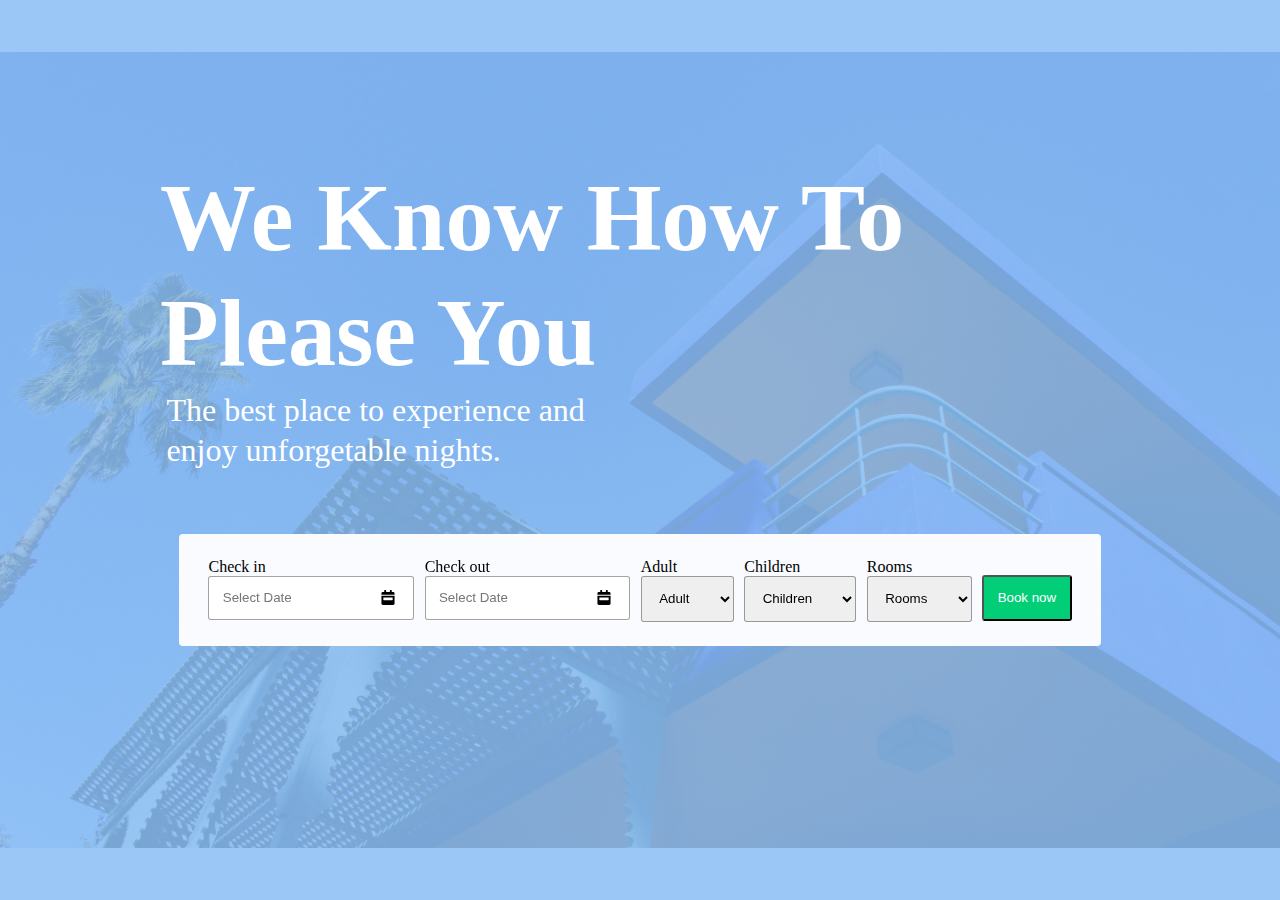
==== index.html @ 75703fc4 "design banner" ====
<!DOCTYPE html>
<html lang="en">
<head>
  <meta charset="UTF-8">
  <meta name="viewport" content="width=device-width, initial-scale=1.0">
  <link rel="stylesheet" href="css/reset.css">
  <link rel="stylesheet" href="css/navigation.css">
  <link rel="stylesheet" href="css/landing-page.css">
  <link rel="stylesheet" href="css/footer.css">
  <title>HNG | TUNZ hotel and Resort</title>
</head>
<body>

  <header>
    <!-- build the navigation here -->
    <!-- write all css in navigation.css -->
  </header>
  
  <main>
    <!-- build the main page here -->
    <!-- write all css in landing-page.css -->
    <div class="wrapper">
      <section id="banner">
        <div class="wrapper banner-wrapper">
          <div class="intro">
            <p>We Know How To <br>Please You</p>
            <p>The best place to experience and <br> 
enjoy unforgetable nights.</p>
          </div>
          <div class="banner-booking">
            <form action="">
              <div class="input">
                <label for="check-in">Check in</label>
                <input id="check-in" type="text" placeholder="Select Date" onfocus="(this.type='date')"/>
                <svg aria-hidden="true" focusable="false" data-prefix="fas" data-icon="calendar-week" class="input-svg svg-inline--fa fa-calendar-week fa-w-14" role="img" xmlns="http://www.w3.org/2000/svg" viewBox="0 0 448 512"><path fill="currentColor" d="M0 464c0 26.5 21.5 48 48 48h352c26.5 0 48-21.5 48-48V192H0v272zm64-192c0-8.8 7.2-16 16-16h288c8.8 0 16 7.2 16 16v64c0 8.8-7.2 16-16 16H80c-8.8 0-16-7.2-16-16v-64zM400 64h-48V16c0-8.8-7.2-16-16-16h-32c-8.8 0-16 7.2-16 16v48H160V16c0-8.8-7.2-16-16-16h-32c-8.8 0-16 7.2-16 16v48H48C21.5 64 0 85.5 0 112v48h448v-48c0-26.5-21.5-48-48-48z"></path></svg>
              </div>
              <div class="input">
                <label for="check-out">Check out</label>
                <input id="check-out" type="text" placeholder="Select Date" onfocus="(this.type='date')"/>
                <svg aria-hidden="true" focusable="false" data-prefix="fas" data-icon="calendar-week" class="input-svg svg-inline--fa fa-calendar-week fa-w-14" role="img" xmlns="http://www.w3.org/2000/svg" viewBox="0 0 448 512"><path fill="currentColor" d="M0 464c0 26.5 21.5 48 48 48h352c26.5 0 48-21.5 48-48V192H0v272zm64-192c0-8.8 7.2-16 16-16h288c8.8 0 16 7.2 16 16v64c0 8.8-7.2 16-16 16H80c-8.8 0-16-7.2-16-16v-64zM400 64h-48V16c0-8.8-7.2-16-16-16h-32c-8.8 0-16 7.2-16 16v48H160V16c0-8.8-7.2-16-16-16h-32c-8.8 0-16 7.2-16 16v48H48C21.5 64 0 85.5 0 112v48h448v-48c0-26.5-21.5-48-48-48z"></path></svg>
              </div>
              <div>
                <label for="adult">Adult</label>
                <select name="adult" id="adult">
                  <option value="Adult">Adult</option>
                </select>
              </div>
              <div>
                <label for="children">Children</label>
                <select name="children" id="children">
                  <option value="children">Children</option>
                </select>
              </div>
              <div>
                <label for="rooms">Rooms</label>
                <select name="rooms" id="rooms">
                  <option value="rooms">Rooms</option>
                </select>
              </div>
              <div class="button">
                <button>Book now</button>
              </div>
            </form>
          </div>
        </div>
      </section>
    </div>
  </main>

  <footer>
    <!-- build the footer here -->
    <!-- write all css in footer.css -->
  </footer>

  <script src="js/index.js"></script>
</body>
</html>
---- css/landing-page.css ----
* {
	padding: 0;
	margin: 0;
	box-sizing: border-box;
}

#banner {
	width: 100%;
	height: 100vh;
	background: linear-gradient( rgba(55, 144, 236, 0.5), rgba(55, 144, 236, 0.5) ), url(../images/home-banner.png);
	background-size: 100%;
	background-position: center;
	background-repeat: no-repeat;
	padding: 4em
}

.intro p:first-child {
	font-family: Eksell Display;
	font-style: normal;
	font-weight: 550;
	font-size: 96px;
	line-height: 115px;
	color: #FFFFFF;
	margin: 1em 0 0 1em;
}

.intro p:last-child {
	font-family: Cera Pro;
	font-style: normal;
	font-weight: 500;
	font-size: 32px;
	line-height: 40px;
	color: #FFFFFF;
	margin: 0 0 0 3.2em;
}

.banner-booking {
	width: 80%;
	margin: 4em auto;
	background: #fff;
	padding: 1.5em;
	background: #F9FBFF;
	backdrop-filter: blur(11px);
	/* Note: backdrop-filter has minimal browser support */
	border-radius: 4px;
}

.banner-booking form {
	display: flex;
	justify-content: space-around;
}

label {
	display: block;
}
select,
input {
	display: inline-block;
	border: 1px solid rgba(0, 0, 0, 0.36);
	backdrop-filter: blur(11px);
	/* Note: backdrop-filter has minimal browser support */
	border-radius: 3px;
	padding: 1em;
}

select {
	padding-right: 2em;
}

.input {
	position: relative;	
}

.input-svg {
	width: 20px;
	height: 15px;
	position: absolute;
	top: 2em;
	right: 1em;
}

button {
	background: #02CE77;
	border-radius: 3px;
	padding: 1em;
	color: #fff;
}

.button {
	align-self: center;
	position: relative;
	top: 0.5em;

}
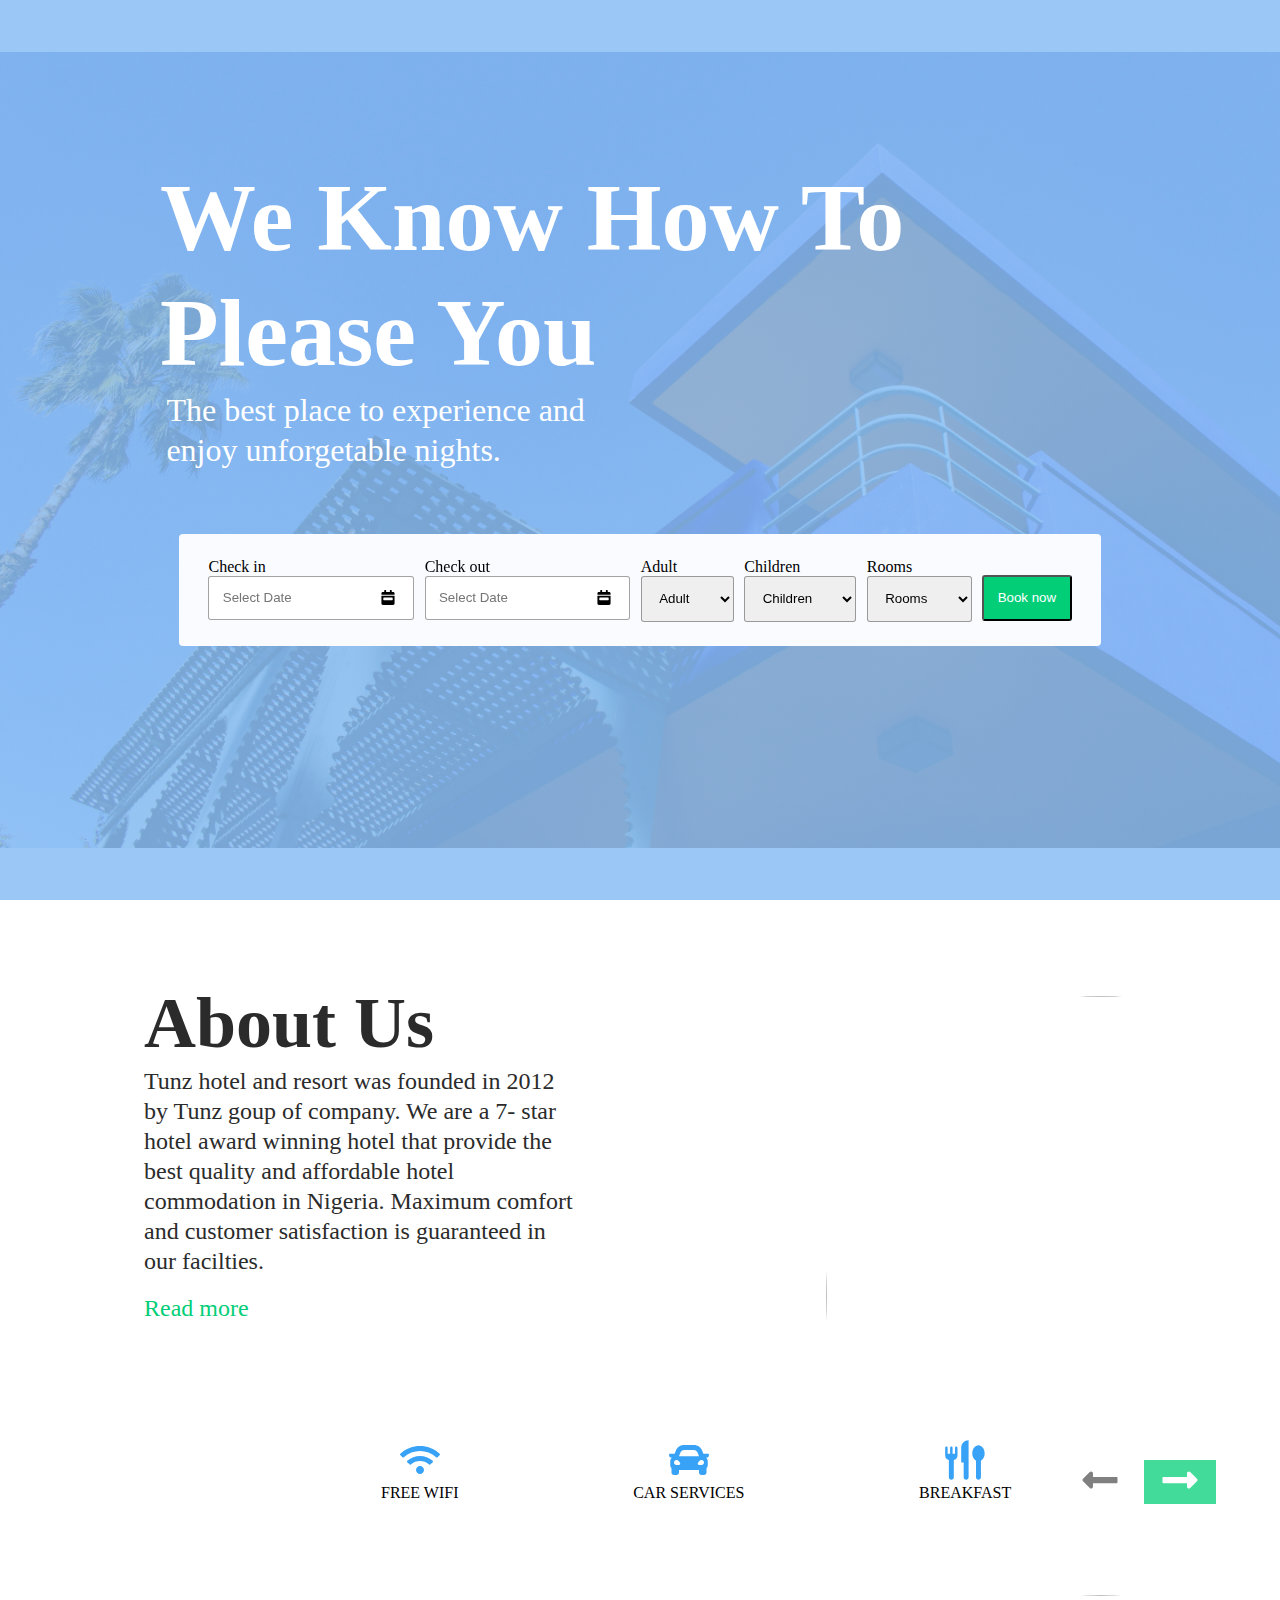
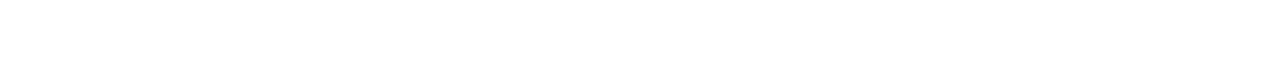
==== commit 11c5906e: "add about section" ====
--- a/index.html
+++ b/index.html
@@ -64,6 +64,41 @@
           </div>
         </div>
       </section>
+      <section id="about">
+        <div class="about-wrapper">
+          <div class="about-text">
+            <h2>About Us</h2>
+            <p>Tunz hotel and resort was founded in 2012 by Tunz goup of company. We are a 7- star hotel award winning hotel that provide the best quality and affordable hotel commodation in Nigeria. Maximum comfort and customer satisfaction is guaranteed in our facilties.</p>
+            <a href="#">Read more</a>
+          </div>
+          <div class="about-image">
+            <img src="images/palm.png" alt="">
+            <span class="left">
+              <svg aria-hidden="true" focusable="false" data-prefix="fas" data-icon="long-arrow-alt-left" class="svg-inline--fa fa-long-arrow-alt-left fa-w-14" role="img" xmlns="http://www.w3.org/2000/svg" viewBox="0 0 448 512"><path fill="currentColor" d="M134.059 296H436c6.627 0 12-5.373 12-12v-56c0-6.627-5.373-12-12-12H134.059v-46.059c0-21.382-25.851-32.09-40.971-16.971L7.029 239.029c-9.373 9.373-9.373 24.569 0 33.941l86.059 86.059c15.119 15.119 40.971 4.411 40.971-16.971V296z"></path></svg>
+            </span>
+            <span class="right">
+              <svg aria-hidden="true" focusable="false" data-prefix="fas" data-icon="long-arrow-alt-right" class="svg-inline--fa fa-long-arrow-alt-right fa-w-14" role="img" xmlns="http://www.w3.org/2000/svg" viewBox="0 0 448 512"><path fill="currentColor" d="M313.941 216H12c-6.627 0-12 5.373-12 12v56c0 6.627 5.373 12 12 12h301.941v46.059c0 21.382 25.851 32.09 40.971 16.971l86.059-86.059c9.373-9.373 9.373-24.569 0-33.941l-86.059-86.059c-15.119-15.119-40.971-4.411-40.971 16.971V216z"></path></svg>
+            </span>
+          </div>
+          <div class="about-icons">
+            <div class="about-icon">
+              <svg xmlns="http://www.w3.org/2000/svg" viewBox="0 0 640 512"><path d="M634.91 154.88C457.74-8.99 182.19-8.93 5.09 154.88c-6.66 6.16-6.79 16.59-.35 22.98l34.24 33.97c6.14 6.1 16.02 6.23 22.4.38 145.92-133.68 371.3-133.71 517.25 0 6.38 5.85 16.26 5.71 22.4-.38l34.24-33.97c6.43-6.39 6.3-16.82-.36-22.98zM320 352c-35.35 0-64 28.65-64 64s28.65 64 64 64 64-28.65 64-64-28.65-64-64-64zm202.67-83.59c-115.26-101.93-290.21-101.82-405.34 0-6.9 6.1-7.12 16.69-.57 23.15l34.44 33.99c6 5.92 15.66 6.32 22.05.8 83.95-72.57 209.74-72.41 293.49 0 6.39 5.52 16.05 5.13 22.05-.8l34.44-33.99c6.56-6.46 6.33-17.06-.56-23.15z"/></svg>
+              <p>FREE WIFI</p>
+            </div>
+            <div class="about-icon">
+              <svg xmlns="http://www.w3.org/2000/svg" viewBox="0 0 512 512"><path d="M499.99 176h-59.87l-16.64-41.6C406.38 91.63 365.57 64 319.5 64h-127c-46.06 0-86.88 27.63-103.99 70.4L71.87 176H12.01C4.2 176-1.53 183.34.37 190.91l6 24C7.7 220.25 12.5 224 18.01 224h20.07C24.65 235.73 16 252.78 16 272v48c0 16.12 6.16 30.67 16 41.93V416c0 17.67 14.33 32 32 32h32c17.67 0 32-14.33 32-32v-32h256v32c0 17.67 14.33 32 32 32h32c17.67 0 32-14.33 32-32v-54.07c9.84-11.25 16-25.8 16-41.93v-48c0-19.22-8.65-36.27-22.07-48H494c5.51 0 10.31-3.75 11.64-9.09l6-24c1.89-7.57-3.84-14.91-11.65-14.91zm-352.06-17.83c7.29-18.22 24.94-30.17 44.57-30.17h127c19.63 0 37.28 11.95 44.57 30.17L384 208H128l19.93-49.83zM96 319.8c-19.2 0-32-12.76-32-31.9S76.8 256 96 256s48 28.71 48 47.85-28.8 15.95-48 15.95zm320 0c-19.2 0-48 3.19-48-15.95S396.8 256 416 256s32 12.76 32 31.9-12.8 31.9-32 31.9z"/></svg>
+              <p>CAR SERVICES</p>
+            </div>
+            <div class="about-icon">
+              <svg width="60" height="60" viewBox="0 0 60 60" fill="none" xmlns="http://www.w3.org/2000/svg">
+<path d="M16.9 9.65002C15.79 9.65002 15.05 10.76 15.05 11.5V20.75H11.35V11.5C11.35 10.39 10.61 9.65002 9.5 9.65002C8.39 9.65002 7.65 10.76 7.65 11.5V20.75H3.95V11.5C3.95 10.39 3.21 9.65002 2.1 9.65002C0.99 9.65002 0.25 10.76 0.25 11.5V23.71C0.25 27.04 2.84 29.63 5.8 30V55.9C5.8 58.12 7.28 59.6 9.5 59.6C11.72 59.6 13.2 58.12 13.2 55.9V30C16.16 29.63 18.75 27.04 18.75 23.71V11.5C18.75 10.76 18.01 9.65002 16.9 9.65002ZM24.3 11.5V33.7H28V55.9C28 58.12 29.48 59.6 31.7 59.6C33.92 59.6 35.4 58.12 35.4 55.9V0.400024C29.11 0.400024 24.3 5.21002 24.3 11.5ZM50.2 7.80002C45.02 7.80002 40.95 13.35 40.95 20.01C40.58 24.45 42.8 28.52 46.5 31.11V55.9C46.5 58.12 47.98 59.6 50.2 59.6C52.42 59.6 53.9 58.12 53.9 55.9V31.11C57.6 28.52 59.82 24.45 59.45 20.01C59.45 13.35 55.38 7.80002 50.2 7.80002Z" fill="#38A2F7"/>
+</svg>
+
+              <p>BREAKFAST</p>
+            </div>
+          </div>
+        </div>
+      </section>
     </div>
   </main>
 
--- a/css/landing-page.css
+++ b/css/landing-page.css
@@ -90,5 +90,102 @@
 	align-self: center;
 	position: relative;
 	top: 0.5em;
+}
 
+.about-wrapper {
+	padding: 2em;
+	display: grid;
+	grid-template-columns: 1fr 1fr 1fr
+}
+
+.about-text {
+	grid-column: 1/3;
+	padding: 3em;
+	width: 80%;
+	margin-left: 4em;
+}
+
+.about-text h2 {
+	font-family: Eksell Display;
+	font-style: normal;
+	font-weight: 550;
+	font-size: 72px;
+	line-height: 86px;
+	color: #2B2B2B;
+}
+
+.about-text p {
+	font-family: Cera Pro;
+	font-style: normal;
+	font-weight: 300;
+	font-size: 24px;
+	line-height: 30px;
+	color: #2B2B2B;
+	margin-bottom: 0.7em;
+}
+
+.about-text a {
+	font-family: Cera Pro;
+	font-style: normal;
+	font-weight: 500;
+	font-size: 24px;
+	line-height: 30px;
+	color: #02CE77;
+	text-decoration: none;
+}
+
+.about-image {
+	position: relative;
+}
+
+.about-image img {
+	border-radius: 50%;
+	position: relative;
+	right: -8em;
+	top: 4em;
+	width: 550px;
+	height: 600px;
+}
+
+.about-image span {
+	position: absolute;
+	bottom: 2em;
+	right: 2em;
+	color: #fff;
+}
+
+#about .left {
+	right: 7em;
+	background: rgba(255, 255, 255, 0.29);
+	padding: 0 1em;
+	color: rgba(43, 43, 43, 0.6);;
+}
+
+#about .right {
+	
+	background: rgba(2, 206, 119, 0.74);
+	padding: 0 1em;
+	
+}
+
+svg {
+	width: 40px;
+	height: 40px;
+}
+
+.about-icons {
+	display: flex;
+	width: 75%;
+	grid-column: 2/4;
+	z-index: 1;
+	justify-content: space-between;
+	position: relative;
+	bottom: 7em;
+	background: #fff;
+	padding: 1em;
+}
+
+.about-icon {
+	text-align: center;
+	fill: #38A2F7;
 }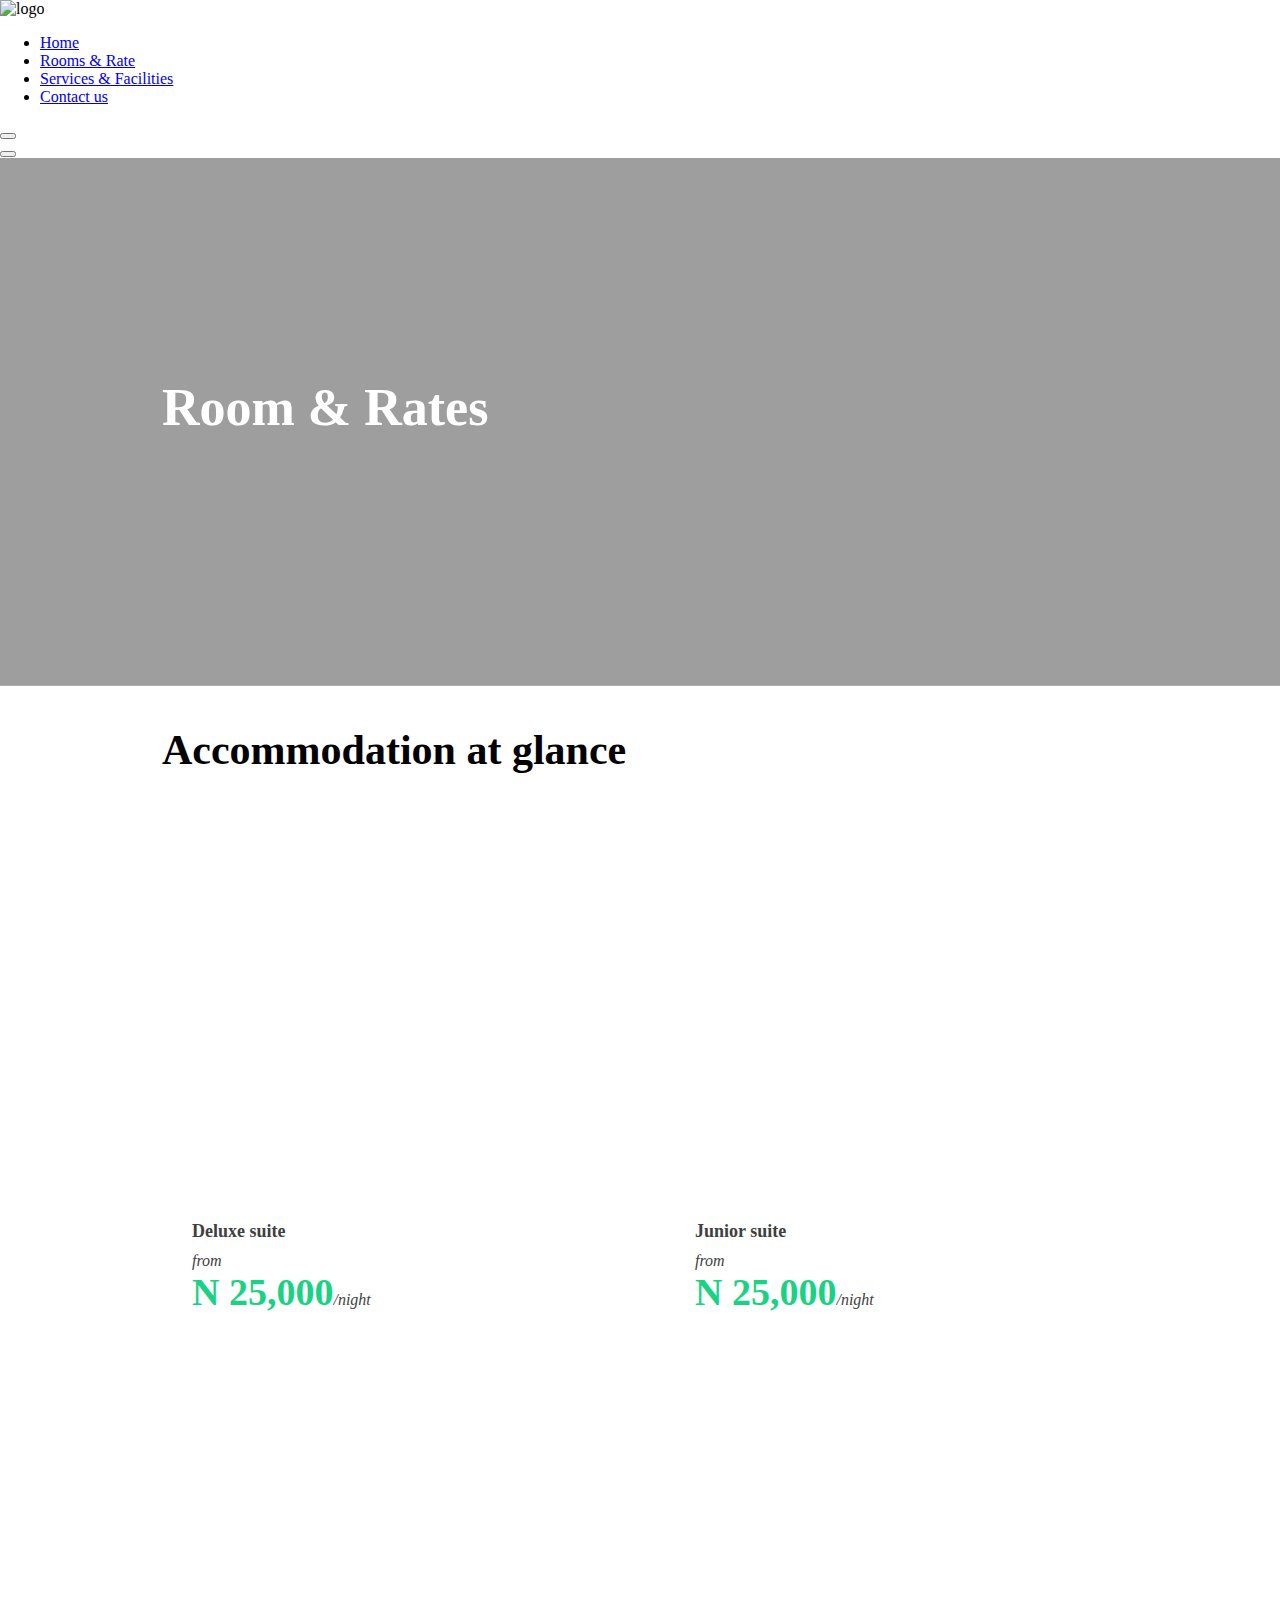
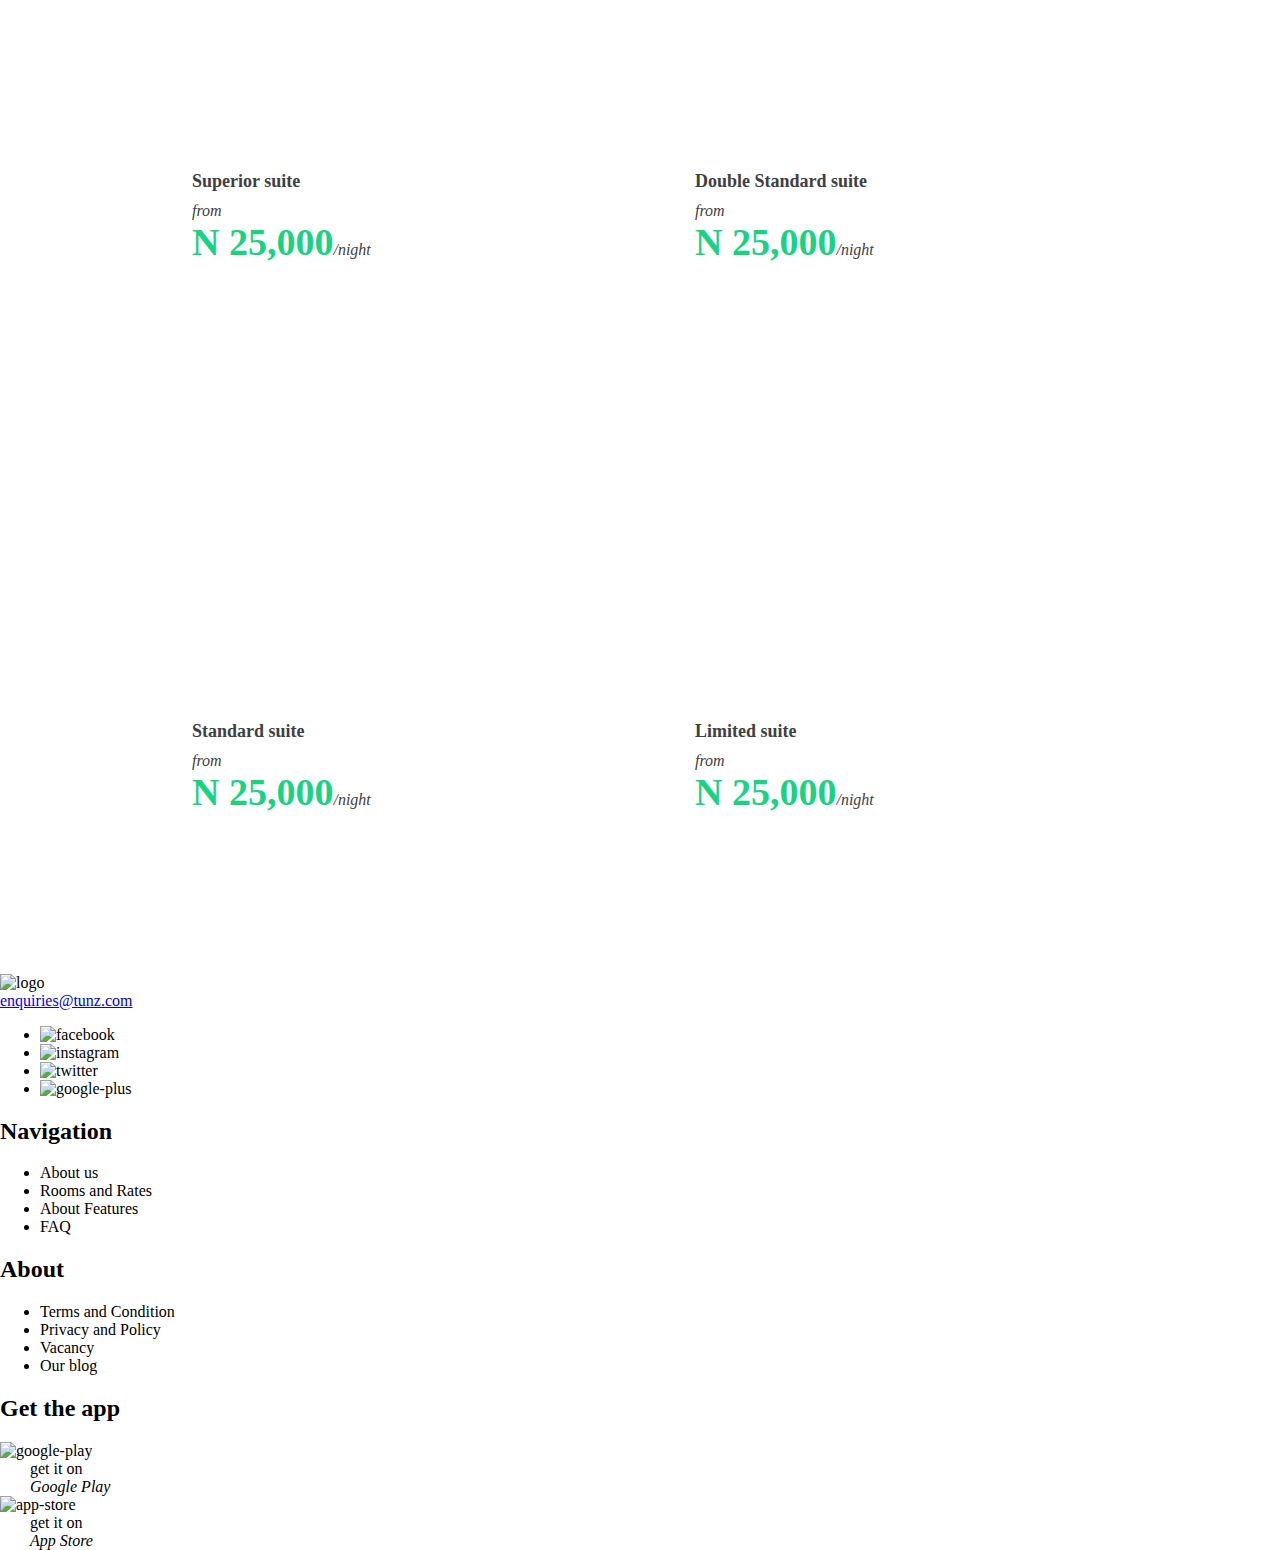
==== commit 4788d714: "Merge pull request #7 from kinkidycodes/kinkidy-room-page" ====
--- a/index.html
+++ b/index.html
@@ -1,112 +1,185 @@
 <!DOCTYPE html>
 <html lang="en">
-<head>
-  <meta charset="UTF-8">
-  <meta name="viewport" content="width=device-width, initial-scale=1.0">
-  <link rel="stylesheet" href="css/reset.css">
-  <link rel="stylesheet" href="css/navigation.css">
-  <link rel="stylesheet" href="css/landing-page.css">
-  <link rel="stylesheet" href="css/footer.css">
-  <title>HNG | TUNZ hotel and Resort</title>
-</head>
-<body>
+  <head>
+    <meta charset="UTF-8" />
+    <meta name="viewport" content="width=device-width, initial-scale=1.0" />
+    <link
+      rel="stylesheet"
+      href="https://cdnjs.cloudflare.com/ajax/libs/font-awesome/5.12.0-2/css/all.min.css"
+    />
+    <link rel="stylesheet" href="css/reset.css" />
+    <link rel="stylesheet" href="css/navigation.css" />
+    <link rel="stylesheet" href="css/landing-page.css" />
+    <link rel="stylesheet" href="css/footer.css" />
+    <title>HNG | TUNZ hotel and Resort</title>
+  </head>
+  <body>
+    <header>
+      <div class="header-navbar">
+        <div class="nav-logo-container">
+          <img src="/images//logo.svg" alt="logo" />
+        </div>
+        <nav class="navbar-nav">
+          <ul class="nav-ul">
+            <li class="nav-list">
+              <a href="#" class="nav-link active">Home</a>
+            </li>
+            <li class="nav-list">
+              <a href="#" class="nav-link">Rooms & Rate</a>
+            </li>
+            <li class="nav-list">
+              <a href="#" class="nav-link">Services & Facilities</a>
+            </li>
+            <li class="nav-list">
+              <a href="#" class="nav-link">Contact us</a>
+            </li>
+          </ul>
+        </nav>
+        <div class="toggle-btn-container">
+          <button class="toggle-btn">
+            <i class="fa fa-bars"></i>
+          </button>
+        </div>
+        <div class="close-mobile-nav-btn">
+          <button class="close-btn">
+            <i class="fa fa-times"></i>
+          </button>
+        </div>
+      </div>
+    </header>
 
-  <header>
-    <!-- build the navigation here -->
-    <!-- write all css in navigation.css -->
-  </header>
-  
-  <main>
-    <!-- build the main page here -->
-    <!-- write all css in landing-page.css -->
-    <div class="wrapper">
-      <section id="banner">
-        <div class="wrapper banner-wrapper">
-          <div class="intro">
-            <p>We Know How To <br>Please You</p>
-            <p>The best place to experience and <br> 
-enjoy unforgetable nights.</p>
+    <main>
+      <div class="banner">
+        <h1>Room & Rates</h1>
+      </div>
+      <div class="rooms">
+        <h2>Accommodation at glance</h2>
+        <div class="room-grid">
+          <div class="room1 room">
+            <div class="room-rate">
+              <h4>Deluxe suite</h4>
+              <p>from <span class="entypo-right-thin"></span></p>
+              <p class="price">N 25,000<span>/night</span></p>
+            </div>
           </div>
-          <div class="banner-booking">
-            <form action="">
-              <div class="input">
-                <label for="check-in">Check in</label>
-                <input id="check-in" type="text" placeholder="Select Date" onfocus="(this.type='date')"/>
-                <svg aria-hidden="true" focusable="false" data-prefix="fas" data-icon="calendar-week" class="input-svg svg-inline--fa fa-calendar-week fa-w-14" role="img" xmlns="http://www.w3.org/2000/svg" viewBox="0 0 448 512"><path fill="currentColor" d="M0 464c0 26.5 21.5 48 48 48h352c26.5 0 48-21.5 48-48V192H0v272zm64-192c0-8.8 7.2-16 16-16h288c8.8 0 16 7.2 16 16v64c0 8.8-7.2 16-16 16H80c-8.8 0-16-7.2-16-16v-64zM400 64h-48V16c0-8.8-7.2-16-16-16h-32c-8.8 0-16 7.2-16 16v48H160V16c0-8.8-7.2-16-16-16h-32c-8.8 0-16 7.2-16 16v48H48C21.5 64 0 85.5 0 112v48h448v-48c0-26.5-21.5-48-48-48z"></path></svg>
-              </div>
-              <div class="input">
-                <label for="check-out">Check out</label>
-                <input id="check-out" type="text" placeholder="Select Date" onfocus="(this.type='date')"/>
-                <svg aria-hidden="true" focusable="false" data-prefix="fas" data-icon="calendar-week" class="input-svg svg-inline--fa fa-calendar-week fa-w-14" role="img" xmlns="http://www.w3.org/2000/svg" viewBox="0 0 448 512"><path fill="currentColor" d="M0 464c0 26.5 21.5 48 48 48h352c26.5 0 48-21.5 48-48V192H0v272zm64-192c0-8.8 7.2-16 16-16h288c8.8 0 16 7.2 16 16v64c0 8.8-7.2 16-16 16H80c-8.8 0-16-7.2-16-16v-64zM400 64h-48V16c0-8.8-7.2-16-16-16h-32c-8.8 0-16 7.2-16 16v48H160V16c0-8.8-7.2-16-16-16h-32c-8.8 0-16 7.2-16 16v48H48C21.5 64 0 85.5 0 112v48h448v-48c0-26.5-21.5-48-48-48z"></path></svg>
-              </div>
-              <div>
-                <label for="adult">Adult</label>
-                <select name="adult" id="adult">
-                  <option value="Adult">Adult</option>
-                </select>
-              </div>
-              <div>
-                <label for="children">Children</label>
-                <select name="children" id="children">
-                  <option value="children">Children</option>
-                </select>
-              </div>
-              <div>
-                <label for="rooms">Rooms</label>
-                <select name="rooms" id="rooms">
-                  <option value="rooms">Rooms</option>
-                </select>
-              </div>
-              <div class="button">
-                <button>Book now</button>
-              </div>
-            </form>
+          <div class="room2 room">
+            <div class="room-rate">
+              <h4>Junior suite</h4>
+              <p>from <span class="entypo-right-thin"></span></p>
+              <p class="price">N 25,000<span>/night</span></p>
+            </div>
           </div>
-        </div>
-      </section>
-      <section id="about">
-        <div class="about-wrapper">
-          <div class="about-text">
-            <h2>About Us</h2>
-            <p>Tunz hotel and resort was founded in 2012 by Tunz goup of company. We are a 7- star hotel award winning hotel that provide the best quality and affordable hotel commodation in Nigeria. Maximum comfort and customer satisfaction is guaranteed in our facilties.</p>
-            <a href="#">Read more</a>
+          <div class="room3 room">
+            <div class="room-rate">
+              <h4>Superior suite</h4>
+              <p>from <span class="entypo-right-thin"></span></p>
+              <p class="price">N 25,000<span>/night</span></p>
+            </div>
           </div>
-          <div class="about-image">
-            <img src="images/palm.png" alt="">
-            <span class="left">
-              <svg aria-hidden="true" focusable="false" data-prefix="fas" data-icon="long-arrow-alt-left" class="svg-inline--fa fa-long-arrow-alt-left fa-w-14" role="img" xmlns="http://www.w3.org/2000/svg" viewBox="0 0 448 512"><path fill="currentColor" d="M134.059 296H436c6.627 0 12-5.373 12-12v-56c0-6.627-5.373-12-12-12H134.059v-46.059c0-21.382-25.851-32.09-40.971-16.971L7.029 239.029c-9.373 9.373-9.373 24.569 0 33.941l86.059 86.059c15.119 15.119 40.971 4.411 40.971-16.971V296z"></path></svg>
-            </span>
-            <span class="right">
-              <svg aria-hidden="true" focusable="false" data-prefix="fas" data-icon="long-arrow-alt-right" class="svg-inline--fa fa-long-arrow-alt-right fa-w-14" role="img" xmlns="http://www.w3.org/2000/svg" viewBox="0 0 448 512"><path fill="currentColor" d="M313.941 216H12c-6.627 0-12 5.373-12 12v56c0 6.627 5.373 12 12 12h301.941v46.059c0 21.382 25.851 32.09 40.971 16.971l86.059-86.059c9.373-9.373 9.373-24.569 0-33.941l-86.059-86.059c-15.119-15.119-40.971-4.411-40.971 16.971V216z"></path></svg>
-            </span>
+          <div class="room4 room">
+            <div class="room-rate">
+              <h4>Double Standard suite</h4>
+              <p>from <span class="entypo-right-thin"></span></p>
+              <p class="price">N 25,000<span>/night</span></p>
+            </div>
           </div>
-          <div class="about-icons">
-            <div class="about-icon">
-              <svg xmlns="http://www.w3.org/2000/svg" viewBox="0 0 640 512"><path d="M634.91 154.88C457.74-8.99 182.19-8.93 5.09 154.88c-6.66 6.16-6.79 16.59-.35 22.98l34.24 33.97c6.14 6.1 16.02 6.23 22.4.38 145.92-133.68 371.3-133.71 517.25 0 6.38 5.85 16.26 5.71 22.4-.38l34.24-33.97c6.43-6.39 6.3-16.82-.36-22.98zM320 352c-35.35 0-64 28.65-64 64s28.65 64 64 64 64-28.65 64-64-28.65-64-64-64zm202.67-83.59c-115.26-101.93-290.21-101.82-405.34 0-6.9 6.1-7.12 16.69-.57 23.15l34.44 33.99c6 5.92 15.66 6.32 22.05.8 83.95-72.57 209.74-72.41 293.49 0 6.39 5.52 16.05 5.13 22.05-.8l34.44-33.99c6.56-6.46 6.33-17.06-.56-23.15z"/></svg>
-              <p>FREE WIFI</p>
+          <div class="room5 room">
+            <div class="room-rate">
+              <h4>Standard suite</h4>
+              <p>from <span class="entypo-right-thin"></span></p>
+              <p class="price">N 25,000<span>/night</span></p>
             </div>
-            <div class="about-icon">
-              <svg xmlns="http://www.w3.org/2000/svg" viewBox="0 0 512 512"><path d="M499.99 176h-59.87l-16.64-41.6C406.38 91.63 365.57 64 319.5 64h-127c-46.06 0-86.88 27.63-103.99 70.4L71.87 176H12.01C4.2 176-1.53 183.34.37 190.91l6 24C7.7 220.25 12.5 224 18.01 224h20.07C24.65 235.73 16 252.78 16 272v48c0 16.12 6.16 30.67 16 41.93V416c0 17.67 14.33 32 32 32h32c17.67 0 32-14.33 32-32v-32h256v32c0 17.67 14.33 32 32 32h32c17.67 0 32-14.33 32-32v-54.07c9.84-11.25 16-25.8 16-41.93v-48c0-19.22-8.65-36.27-22.07-48H494c5.51 0 10.31-3.75 11.64-9.09l6-24c1.89-7.57-3.84-14.91-11.65-14.91zm-352.06-17.83c7.29-18.22 24.94-30.17 44.57-30.17h127c19.63 0 37.28 11.95 44.57 30.17L384 208H128l19.93-49.83zM96 319.8c-19.2 0-32-12.76-32-31.9S76.8 256 96 256s48 28.71 48 47.85-28.8 15.95-48 15.95zm320 0c-19.2 0-48 3.19-48-15.95S396.8 256 416 256s32 12.76 32 31.9-12.8 31.9-32 31.9z"/></svg>
-              <p>CAR SERVICES</p>
-            </div>
-            <div class="about-icon">
-              <svg width="60" height="60" viewBox="0 0 60 60" fill="none" xmlns="http://www.w3.org/2000/svg">
-<path d="M16.9 9.65002C15.79 9.65002 15.05 10.76 15.05 11.5V20.75H11.35V11.5C11.35 10.39 10.61 9.65002 9.5 9.65002C8.39 9.65002 7.65 10.76 7.65 11.5V20.75H3.95V11.5C3.95 10.39 3.21 9.65002 2.1 9.65002C0.99 9.65002 0.25 10.76 0.25 11.5V23.71C0.25 27.04 2.84 29.63 5.8 30V55.9C5.8 58.12 7.28 59.6 9.5 59.6C11.72 59.6 13.2 58.12 13.2 55.9V30C16.16 29.63 18.75 27.04 18.75 23.71V11.5C18.75 10.76 18.01 9.65002 16.9 9.65002ZM24.3 11.5V33.7H28V55.9C28 58.12 29.48 59.6 31.7 59.6C33.92 59.6 35.4 58.12 35.4 55.9V0.400024C29.11 0.400024 24.3 5.21002 24.3 11.5ZM50.2 7.80002C45.02 7.80002 40.95 13.35 40.95 20.01C40.58 24.45 42.8 28.52 46.5 31.11V55.9C46.5 58.12 47.98 59.6 50.2 59.6C52.42 59.6 53.9 58.12 53.9 55.9V31.11C57.6 28.52 59.82 24.45 59.45 20.01C59.45 13.35 55.38 7.80002 50.2 7.80002Z" fill="#38A2F7"/>
-</svg>
-
-              <p>BREAKFAST</p>
+          </div>
+          <div class="room6 room">
+            <div class="room-rate">
+              <h4>Limited suite</h4>
+              <p>from <span class="entypo-right-thin"></span></p>
+              <p class="price">N 25,000<span>/night</span></p>
             </div>
           </div>
         </div>
-      </section>
-    </div>
-  </main>
+      </div>
+    </main>
 
-  <footer>
-    <!-- build the footer here -->
-    <!-- write all css in footer.css -->
-  </footer>
+    <footer>
+      <div class="footer-container">
+        <div class="hotels-enquiries">
+          <div class="footer-logo-container">
+            <img src="/images/logo-light.svg" alt="logo" />
+          </div>
+          <div class="enquiry-email">
+            <a href="#" class="enquiry-link">enquiries@tunz.com</a>
+          </div>
+          <div class="enquiry-social-handles">
+            <ul class="social-handles-ul">
+              <li class="social-handles-li">
+                <img src="/images/facebook.svg" alt="facebook" />
+              </li>
+              <li class="social-handles-li">
+                <img src="/images/instagram.svg" alt="instagram" />
+              </li>
+              <li class="social-handles-li">
+                <img src="/images/twitter.svg" alt="twitter" />
+              </li>
+              <li class="social-handles-li">
+                <img src="/images/google-plus.svg" alt="google-plus" />
+              </li>
+            </ul>
+          </div>
+        </div>
 
-  <script src="js/index.js"></script>
-</body>
-</html>+        <div class="navigation-footer">
+          <div class="navigation-header">
+            <h2>Navigation</h2>
+          </div>
+          <ul class="navigation-ul">
+            <li class="navigation-list">About us</li>
+            <li class="navigation-list">Rooms and Rates</li>
+            <li class="navigation-list">About Features</li>
+            <li class="navigation-list">FAQ</li>
+          </ul>
+        </div>
+
+        <div class="about-footer">
+          <div class="about-header">
+            <h2>About</h2>
+          </div>
+          <ul class="about-ul">
+            <li class="about-list">Terms and Condition</li>
+            <li class="about-list">Privacy and Policy</li>
+            <li class="about-list">Vacancy</li>
+            <li class="about-list">Our blog</li>
+          </ul>
+        </div>
+
+        <div class="get-the-app-footer">
+          <div class="get-the-app-header">
+            <h2>Get the app</h2>
+          </div>
+
+          <div class="get-google-play">
+            <div class="google-play-img-container">
+              <img src="/images/google-play.svg" alt="google-play" />
+            </div>
+            <p>
+              get it on <br />
+              <span class="google-play">Google Play</span>
+            </p>
+          </div>
+
+          <div class="get-app-store">
+            <div class="app-store-img-container">
+              <img src="/images/apple.svg" alt="app-store" />
+            </div>
+            <p>
+              get it on <br />
+              <span class="google-play">App Store</span>
+            </p>
+          </div>
+        </div>
+      </div>
+    </footer>
+
+    <script src="js/index.js"></script>
+  </body>
+</html>
--- a/css/landing-page.css
+++ b/css/landing-page.css
@@ -1,191 +1,158 @@
-* {
-	padding: 0;
-	margin: 0;
-	box-sizing: border-box;
+@import url(https://weloveiconfonts.com/api/?family=entypo);
+body, html {
+    padding: 0;
+    margin: 0;
 }
+[class*="entypo-"]:before {
+    font-family: 'entypo', sans-serif;
+    color: #02CE77 !important;
+    float: right;
+}
+.main {
+    padding-left: 5%;
+    padding-right: 5%;
+}
+.banner {
+    background-image:linear-gradient(0deg, rgba(0, 0, 0, 0.38), rgba(0, 0, 0, 0.38)), url('../images/Rectangle.png');
+    background-position: center;
+    background-size: cover;
+    background-repeat: no-repeat;
+    padding-top:  172px;
+    padding-bottom: 200px;
+}
+.banner h1 {
+    font-size: 52px;
+    line-height: 86px;
+    color: #FFFFFF;
+    margin-left: 162px;
+}
+.rooms {
+    margin: 40px 162px 130px
+}
+.rooms h2 {
+    margin-bottom: 70px;
+    font-size: 42px;
+}
+.room-grid {
+    display: grid;
+    grid-template-columns: repeat(auto-fit, minmax(400px, 1fr));
+    gap: 50px;
+}
+.room {
+    position: relative;
+    height: 500px;
+    min-width: 35%;
+}
+.room img {
+    width: 100%;
+    min-height: 200px;
+}
+.room1 {
+    background-image: url('../images/room1.png');
+    background-size:cover;    
+    background-repeat: no-repeat;
+    background-position: center;
+}
+.room2 {
+    background-image: url('../images/room2.png');
+    background-size:cover;    
+    background-repeat: no-repeat;
+    background-position: center;
+}
+.room3 {
+    background-image: url('../images/room3.png');
+    background-size:cover;    
+    background-repeat: no-repeat;
+    background-position: center;
+}
+.room4 {
+    background-image: url('../images/room4.png');
+    background-size:cover;    
+    background-repeat: no-repeat;
+    background-position: center;
+}
+.room5 {
+    background-image: url('../images/room5.png');
+    background-size:cover;    
+    background-repeat: no-repeat;
+    background-position: center;
+}
+.room6 {
+    background-image: url('../images/room6.png');
+    background-size:cover;    
+    background-repeat: no-repeat;
+    background-position: center;
+}
+.room-rate {
+    position: absolute;
+    bottom:0;
+    background-color: #ffff;
+    opacity: 90%;
+    width: 100%;
+    margin: 0;
+    padding: 20px 0 30px;
+}
+.room-rate .price {
+    font-weight: bold;
+    font-size: 38px;
+    font-style: normal !important;
+    color: #02CE77;
+}
+.room-rate h4 {
+    font-size: 18px;
+    color: #2B2B2B;
+    margin-bottom: 10px;
+}
+.room-rate span {
+    font-weight: 500;
+    font-size: 16px;
+    color: #2B2B2B;
+}
+.room-rate p {
+    font-weight: 500;
+    font-size: 16px;
+    color: #2B2B2B;
+}
+.room-rate .price, h4, p {
+    margin :0;
+    padding-left: 30px;
+    padding-right: 30px;
+}
+.room-rate p, span {
+    font-style: italic;
+} 
 
-#banner {
-	width: 100%;
-	height: 100vh;
-	background: linear-gradient( rgba(55, 144, 236, 0.5), rgba(55, 144, 236, 0.5) ), url(../images/home-banner.png);
-	background-size: 100%;
-	background-position: center;
-	background-repeat: no-repeat;
-	padding: 4em
+/* Media query */
+@media (max-width: 831px) {
+    .banner h1 {
+        margin-left: 100px;
+    }
+    .rooms h2 {
+        font-size: 35px;
+    }
+    .rooms {
+        margin: 40px 50px 130px;
+    }
 }
-
-.intro p:first-child {
-	font-family: Eksell Display;
-	font-style: normal;
-	font-weight: 550;
-	font-size: 96px;
-	line-height: 115px;
-	color: #FFFFFF;
-	margin: 1em 0 0 1em;
+@media (max-width: 530px) {
+    .banner h1 {
+        margin:0 auto;
+        text-align: center;
+    }
+    .rooms h2 {
+        font-size: 35px;
+        text-align: center;
+    }
+    .rooms {
+        margin: 40px 20px 130px;
+    }
 }
-
-.intro p:last-child {
-	font-family: Cera Pro;
-	font-style: normal;
-	font-weight: 500;
-	font-size: 32px;
-	line-height: 40px;
-	color: #FFFFFF;
-	margin: 0 0 0 3.2em;
-}
-
-.banner-booking {
-	width: 80%;
-	margin: 4em auto;
-	background: #fff;
-	padding: 1.5em;
-	background: #F9FBFF;
-	backdrop-filter: blur(11px);
-	/* Note: backdrop-filter has minimal browser support */
-	border-radius: 4px;
-}
-
-.banner-booking form {
-	display: flex;
-	justify-content: space-around;
-}
-
-label {
-	display: block;
-}
-select,
-input {
-	display: inline-block;
-	border: 1px solid rgba(0, 0, 0, 0.36);
-	backdrop-filter: blur(11px);
-	/* Note: backdrop-filter has minimal browser support */
-	border-radius: 3px;
-	padding: 1em;
-}
-
-select {
-	padding-right: 2em;
-}
-
-.input {
-	position: relative;	
-}
-
-.input-svg {
-	width: 20px;
-	height: 15px;
-	position: absolute;
-	top: 2em;
-	right: 1em;
-}
-
-button {
-	background: #02CE77;
-	border-radius: 3px;
-	padding: 1em;
-	color: #fff;
-}
-
-.button {
-	align-self: center;
-	position: relative;
-	top: 0.5em;
-}
-
-.about-wrapper {
-	padding: 2em;
-	display: grid;
-	grid-template-columns: 1fr 1fr 1fr
-}
-
-.about-text {
-	grid-column: 1/3;
-	padding: 3em;
-	width: 80%;
-	margin-left: 4em;
-}
-
-.about-text h2 {
-	font-family: Eksell Display;
-	font-style: normal;
-	font-weight: 550;
-	font-size: 72px;
-	line-height: 86px;
-	color: #2B2B2B;
-}
-
-.about-text p {
-	font-family: Cera Pro;
-	font-style: normal;
-	font-weight: 300;
-	font-size: 24px;
-	line-height: 30px;
-	color: #2B2B2B;
-	margin-bottom: 0.7em;
-}
-
-.about-text a {
-	font-family: Cera Pro;
-	font-style: normal;
-	font-weight: 500;
-	font-size: 24px;
-	line-height: 30px;
-	color: #02CE77;
-	text-decoration: none;
-}
-
-.about-image {
-	position: relative;
-}
-
-.about-image img {
-	border-radius: 50%;
-	position: relative;
-	right: -8em;
-	top: 4em;
-	width: 550px;
-	height: 600px;
-}
-
-.about-image span {
-	position: absolute;
-	bottom: 2em;
-	right: 2em;
-	color: #fff;
-}
-
-#about .left {
-	right: 7em;
-	background: rgba(255, 255, 255, 0.29);
-	padding: 0 1em;
-	color: rgba(43, 43, 43, 0.6);;
-}
-
-#about .right {
-	
-	background: rgba(2, 206, 119, 0.74);
-	padding: 0 1em;
-	
-}
-
-svg {
-	width: 40px;
-	height: 40px;
-}
-
-.about-icons {
-	display: flex;
-	width: 75%;
-	grid-column: 2/4;
-	z-index: 1;
-	justify-content: space-between;
-	position: relative;
-	bottom: 7em;
-	background: #fff;
-	padding: 1em;
-}
-
-.about-icon {
-	text-align: center;
-	fill: #38A2F7;
+@media (max-width: 530px) {
+    .rooms {
+        margin: 40px 20px 130px;
+    }
+    .room-grid {
+        display: grid;
+        grid-template-columns: repeat(auto-fit, minmax(200px, 1fr));
+    }
 }